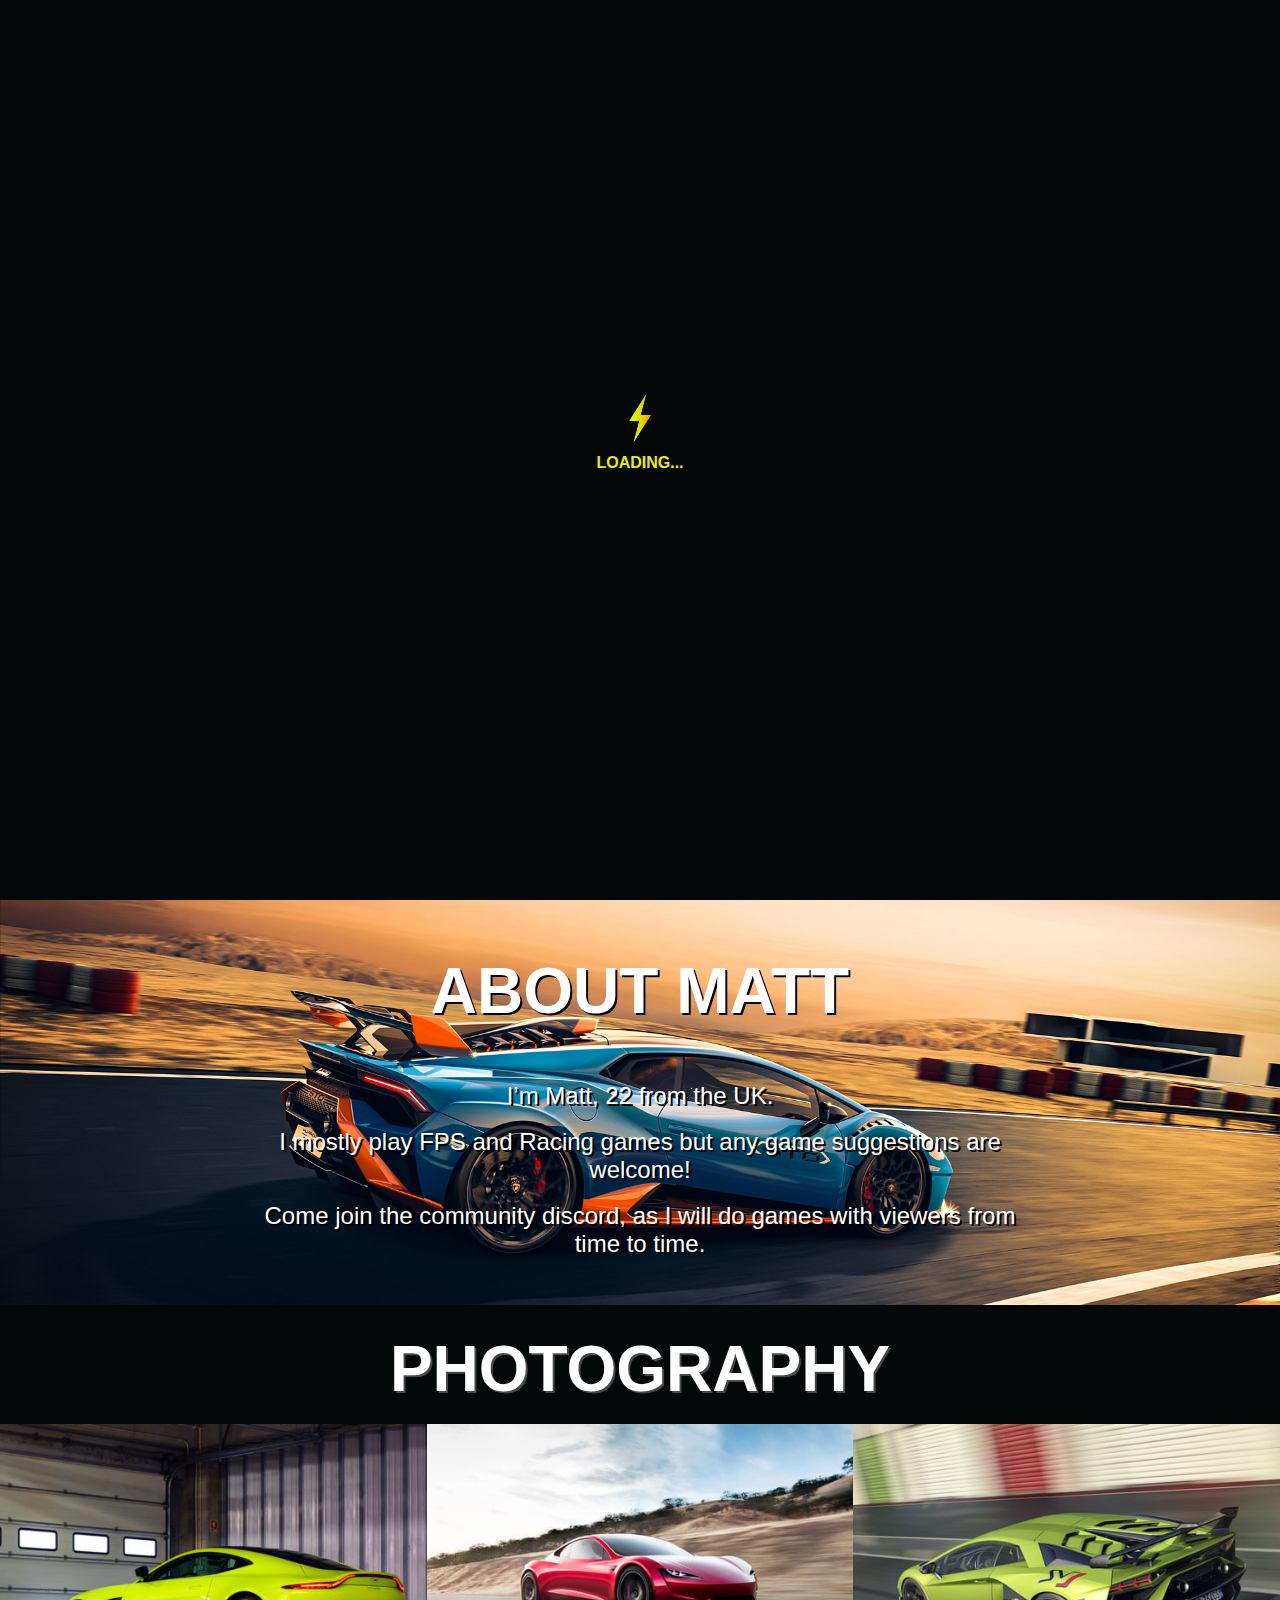
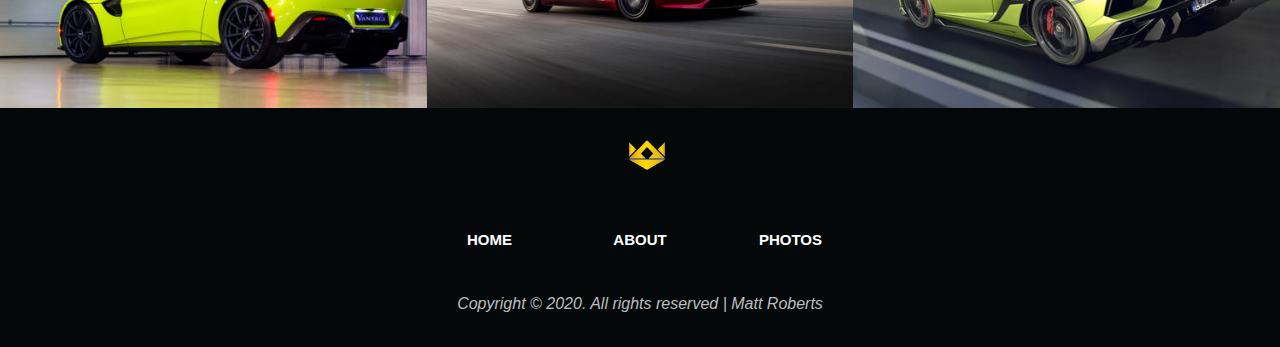
==== index.html @ 7fed85f8 "Footer updated - Mobile" ====
<!DOCTYPE html>
<html lang="en">

<head>
    <meta charset="UTF-8">
    <meta name="viewport" content="width=device-width, initial-scale=1.0">
    <link rel="stylesheet" type="text/css" href="/styles.css">
    <link rel="shortcut icon" type="image/x-icon" href="/CrownLogo.png" />
    <title>MATTI264</title>
    <script src="https://cdnjs.cloudflare.com/ajax/libs/jquery/3.5.1/jquery.min.js"
        integrity="sha512-bLT0Qm9VnAYZDflyKcBaQ2gg0hSYNQrJ8RilYldYQ1FxQYoCLtUjuuRuZo+fjqhx/qtq/1itJ0C2ejDxltZVFg=="
        crossorigin="anonymous"></script>

    <link rel="stylesheet" media="screen and (min-device-width: 375px) and (max-width: 800px)" href="/375.css" />
</head>


<!-- Page Pre-loader -->

<div class="box" id="box">

    <img src="/Bolt-Logo.png" alt="Lightning Bolt" class="bolt">

    <div>
        <p class="loading-screen">LOADING...</p>
    </div>
</div>


<!-- Page Pre-loader -->

<body>



    <header>
        <nav>

            <div class="nav-links">

                <div class="logo">
                    <a href="index.html"><img src="/CrownLogo.png" alt="" class="crown-logo"></a>
                </div>

                <div class="links">
                    <div class="dropdown">
                        <div class="dropbtn">
                            <img src="/bars-solid-white.png" alt="3 Lines" class="Lines">
                        </div>

                        <div class="dropdown-content">
                            <button><a href="index.html">HOME</a></button>
                            <button><a href="#">ABOUT</a></button>
                            <button><a href="#">PHOTOS</a></button>
                        </div>
                    </div>
                </div>

                <div class="social-btn">
                    <button href="#"><a href="https://www.twitch.tv/m4tti264/"><img src="/Twitch-Icon.png" alt=""
                                class="twitch-img"></a></button>
                    <button href="#"><a href="https://twitter.com/MATTI264"><img src="/Twitter-Icon.png" alt=""
                                class="twitter-img"></a></button>
                </div>

            </div>

        </nav>
        <main>

            <p class="p1">Hi I'm Matt</p>
            <p class="p2">Streamer, Photographer and Graphic Designer</p>

        </main>
    </header>

    <section class="About-Section">

        <!-- Need to add an about section - Maybe from Twitch description -->

        <div class="about">
            <p class="p3">ABOUT MATT</p>
            <div class="p4-section">
                <p class="p4">I’m Matt, 22 from the UK.</p>
                <p class="p4">I mostly play FPS and Racing games but any game suggestions are welcome!</p>
                <p class="p4">Come join the community discord, as I will do games with viewers from time to time.</p>
            </div>
        </div>


    </section>

    <section class="Photo-Section">

        <p class="p5">PHOTOGRAPHY</p>

        <div class="Photography-Section">
            <img id="img1" src="/Aston-Martin-Vantage.jpg" alt="Vantage">
            <img id="img1" src="/Tesla-Roadster.jpg" alt="Roadster">
            <img id="img1" src="/Lambo-SVJ.jpg" alt="SVJ">
        </div>

    </section>

    <footer>

        <div class="footer-logo">
            <a href="index.html"></a><img src="/CrownLogo.png" alt="crown_logo" style="height: 40px;"/></a>
        </div>

        <div class="footer-links">

            <button><a href="index.html">HOME</a></button>
            <button><a href="#">ABOUT</a></button>
            <button><a href="#">PHOTOS</a></button>

        </div>


        <!--
        <div class="social-icons">

            <a href="https://twitter.com/MATTI264"><img src="/Images/Website-Icons/Twitter-Icon.png" alt="" class="twittericon"></a>
            <a href=""><img src="/Images/Website-Icons/Behance-Icon.png" alt="" class="behanceicon"></a>
            <a href="https://www.twitch.tv/m4tti264/"><img src="/Images/Website-Icons/Twitch-Icon.png" alt="" class="twitchicon"></a>

        </div> -->

        <div class="footer-line">

            <!-- insert Line under social icons -->

        </div>

        <div class="footer-copy">
            <p>Copyright &copy; 2020. All rights reserved | Matt Roberts</p>
        </div>

    </footer>


    <script>
        $(window).on("load", function (e) {
            $(".box").delay(2000).fadeOut(1000);
            $(".bolt").delay(2000).fadeOut(1000);
        });
    </script>

    <script>
        $(".dropbtn").click(function(){
          $(".dropdown-content").toggle();
        });
    </script>

</body>

</html>
---- styles.css ----
html {
    height: auto;
    background-color: rgb(4, 8, 8);
    overflow-x: hidden;
    overflow-y: scroll;
}

body {
    margin: 0;
    padding: 0;
    width: 100%;
    height: 100vh;
    font-family: "Nunito Sans", sans-serif;
    background-image: url('/CrownBG1.png');
    background-repeat: no-repeat;
    background-attachment: fixed;
    background-size: 100vw 100vh;
    background-position: 0px 0px;
    background-position: fixed;
    background-color: rgb(4, 8, 8);
}


.box {
    background-color: rgb(4, 8, 8);
    width: 100%;
    height: 100%;
    position: fixed;
    display: flex;
    justify-content: center;
    align-items: center;
    z-index: 100;
}

.bolt {
    width: 5vw;
    display: flex;
    margin-left: 5%;
    justify-content: center;
    align-items: center;
    position: absolute;
    transform: translate(-50%, -50%);
    animation: ro 2s infinite;
}

@keyframes ro {
    0% {
        transform: translate(-50%, -50%) rotate(0deg);
    }

    50% {
        transform: translate(-50%, -50%) rotate(-200deg);
    }

    100% {
        transform: translate(-50%, -50%) rotate(-360deg);
    }
}

.box p {
    color: rgb(240, 236, 0);
    padding-top: 2%;
    font-size: 1em;
    font-family: sans-serif;
    font-weight: bold;
    width: 100vw;
    display: flex;
    justify-content: center;
}


header {
    font-family: "Nunito Sans", sans-serif;
    height: 100%;
}

nav {
    background-color: transparent;
    position: relative;
    height: 5%;
    margin: 0;
    padding: 10px;
    font-size: 15px;
    font-family: sans-serif;
    font-weight: bold;
    width: 100vw;
}

.logo {
    margin-left: 2%;
    position: fixed;
}

.crown-logo {
    height: 40px;
    width: auto;
}

.crown-logo:hover {
    cursor: default;
    transform: rotate(360deg);
    transition: all 0.3s ease-in-out 0s;
}

.nav-links {
    display: flex;
    width: 100%;
}

.links {
    position: absolute;
    margin-left: 70%;
    text-transform: uppercase;
    overflow: hidden;
}

.links button {
    background-color: transparent;
    border-color: transparent;
    color: rgb(240, 236, 0);
    display: inline;
    justify-content: space-evenly;
    height: 40px;
    width: 90px;
    font-size: 15px;
    font-weight: 300;
}

.links a {
    text-decoration: none;
    color: rgb(255, 255, 255);
}

.links a:hover {
    color: rgb(240, 236, 0);
}

.dropdown button {
    background-color: transparent;
    border-color: transparent;
    color: rgb(240, 236, 0);
    display: inline;
    justify-content: center;
}

.dropbtn img {
    height: 30px;
    width: auto;
    display: none;
}

.dropdown-content {
    display: inline-flex;
    width: 50%;
    justify-content: space-between;
}

.dropdown-content button {
    padding-left: 5%;
    padding-right: 5%;
}

.social-btn {
    margin-left: 90%;
    position: absolute;
    margin-top: 0.5%;
}

.social-btn button {
    background-color: transparent;
    border-color: transparent;
    color: white;
    display: inline;
    justify-content: space-evenly;
}

.social-btn button:hover {
    opacity: 0.7;
}

.twitch-img {
    height: 40px;
    width: auto;
}

.twitter-img {
    height: 40px;
    width: auto;
}

main {
    margin-left: 10%;
    margin-top: 10%;
    width: 80%;
    color: white;
    font-family: "Oswald", sans-serif;
    font-weight: 700;
    text-transform: uppercase;
    position: relative;
}

.p1 {
    -webkit-text-stroke-width: 2px;
    -webkit-text-stroke-color: white;
    -webkit-text-fill-color: transparent;
    font-size: 5em;
    padding: 0;
    text-align: center;
    margin: 0;
}

.p2 {
    font-size: 4em;
    margin-top: 4%;
    text-align: center;
}


.About-Section {
    color: white;
    font-family: "Oswald", sans-serif;
    background-image: url('/Lambo-STO.jpg');
    background-repeat: no-repeat;
    background-attachment: absolute;
    background-size: 100% auto;
    background-position: 0px 55%;
    background-position: absolute;
}

.about {
    width: 60vw;
    height: 45vh;
    margin-left: 20vw;
    position: relative;
    text-shadow: 2px 2px #000000;
}

.p3 {
    font-size: 4em;
    padding: 0;
    padding-top: 6vh;
    margin: 0;
    text-align: center;
    font-weight: 700;
}

.p4-section {
    padding-top: 4vh;
}

.p4 {
    font-size: 1.5em;
    padding: 0;
    padding-top: 2vh;
    margin: 0;
    text-align: center;
    font-weight: 200;
}

.Photo-Section {
    background-color: rgb(4, 8, 8);
    text-shadow: 2px 2px #474747;
}

.Photography-Section {
    padding-bottom: 3vh;
    width: 100vw;
    height: auto;
    text-align: center;
    display: flex;
    justify-content: space-evenly;
    background-color: rgb(4, 8, 8);
}

.p5 {
    color: white;
    font-size: 4em;
    padding: 0;
    padding-top: 3vh;
    padding-bottom: 2vh;
    margin: 0;
    text-align: center;
    font-weight: 700;
}

.Photography-Section img {
    width: 33.33%;
}

#img1:hover {
    opacity: 0.5;
}

footer {
    background-color: rgb(4, 8, 8);
    height: 10hv;
    width: 100vw;
}

.crown-logo-footer {
    height: 40px;
    width: auto;
}

.footer-logo {
    margin-left: 49%;
}

.footer-links {
    display: flex;
    justify-content: space-evenly;
    align-items: center;
    height: 80px;
    padding-top: 20px;
    width: 40%;
    padding-left: 30%;
}

.footer-links button {
    background-color: transparent;
    border-color: transparent;
    display: inline;
    justify-content: space-evenly;
    height: 40px;
    width: 90px;
    font-size: 15px;
    font-weight: 200;
}

.footer-links a {
    text-decoration: none;
    color: white;
    font-family: "Oswald", sans-serif;
    font-weight: 700;
    display: flex;
    justify-content: space-evenly;
    align-items: center;
}

.footer-links a:hover {
    color: rgb(141, 141, 141);
}

.soial-icons {
    width: 100%;
}

.twittericon {
    padding-left: 44.5%;
}

.behanceicon {
    padding-left: 1%;
}

.twitchicon {
    padding-left: 1%;
}

.footer-copy {
    width: 100%;
    padding-bottom: 2vh;
}

.footer-copy p {
    color: rgb(190, 190, 190);
    font-style: italic;
    font-family: "Oswald", sans-serif;
    display: flex;
    justify-content: center;
    align-items: center;
}
---- 375.css ----
html {
    height: auto;
    background-color: rgb(4, 8, 8);
    overflow-x: hidden;
    overflow-y: scroll;
    max-width: 100vw;
    height: 100%;
}

body {
    margin: 0;
    padding: 0;
    width: 100%;
    height: 100vh;
    font-family: "Nunito Sans", sans-serif;
    background-image: url('/CrownBG1.png');
    background-repeat: no-repeat;
    background-attachment: fixed;
    background-size: auto 100vh;
    background-position: -540px 0px;
    background-position: fixed;
    background-color: rgb(4, 8, 8);
    max-width: 100vw;
    overflow-x: hidden;
    overflow-y: scroll;
}

/* block scrolling for mobile */
body.modal-open {
    overflow: hidden;
    position: fixed;
}
/*
 Block scrolling for desktop */ 
body.viewport-lg {
    position: absolute; 
}
*/



.box {
    background-color: rgb(4, 8, 8);
    width: 100%;
    height: 100%;
    position: fixed;
    display: flex;
    justify-content: center;
    align-items: center;
    z-index: 600;
}

.bolt {
    width: 20vw;
    display: flex;
    margin-left: 12%;
    margin-bottom: 5%;
    justify-content: center;
    align-items: center;
    position: absolute;
    transform: translate(-50%, -50%);
    animation: ro 2s infinite;
}

@keyframes ro {
    0% {
        transform: translate(-50%, -50%) rotate(0deg);
    }

    50% {
        transform: translate(-50%, -50%) rotate(-200deg);
    }

    100% {
        transform: translate(-50%, -50%) rotate(-360deg);
    }
}

.box p {
    color: rgb(240, 236, 0);
    padding-top: 2%;
    font-size: 1.5em;
    font-family: sans-serif;
    font-weight: bold;
    width: 100vw;
    display: flex;
    justify-content: center;
}



header {
    font-family: "Nunito Sans", sans-serif;
    height: 100%;
}

nav {
    background-color: transparent;
    position: relative;
    height: 5%;
    margin: 0;
    padding: 10px;
    font-size: 15px;
    font-family: sans-serif;
    font-weight: bold;
    width: 100vw;
}

.logo {
    margin-left: 2%;
    position: fixed;
    z-index: 150;
}

.crown-logo {
    height: 35px;
    width: auto;
    z-index: 150;
}

.crown-logo:hover {
    cursor: default;
    transform: rotate(360deg);
    transition: all 0.3s ease-in-out 0s;
    z-index: 150;
}



.nav-links {
    display: flex;
    width: 100%;
}

.links {
    position: absolute;
    margin-left: 0%;
    text-transform: uppercase;
    overflow: hidden;
}

.links button {
    background-color: transparent;
    border-color: transparent;
    color: rgb(240, 236, 0);
    display: inline;
    justify-content: space-evenly;
    height: 40px;
    width: 90px;
    font-size: 15px;
    font-weight: 300;
}

.links a {
    text-decoration: none;
    color: rgb(255, 255, 255);
}

.links a:hover {
    color: rgb(240, 236, 0);
}

.dropdown button {
    background-color: transparent;
    border-color: transparent;
}

.dropbtn img {
    height: 30px;
    width: auto;
    display: inline;
    float: right;
    margin-left: 85%;
    position: fixed; 
    z-index: 1;
}

.dropdown-content {
    display: none;
    width: 40%;
    height: auto;
    padding-bottom:2%;
    color: white;
    z-index: 200;
    justify-content: center;
    position: fixed;
    margin-left: 60vw;
    margin-top: 7%;
    background: rgb(4, 8, 8);
}

.dropdown-content button {
    display: block;
    justify-content: center;
    align-items: center;
}

.dropdown-content a {
    float: none;
    color: white;
    padding: 12px 16px;
    text-decoration: none;
    display: block;
    text-align: right;
}

.social-btn {
    margin-left: 90%;
    position: absolute;
    margin-top: 0.5%;
    display: none;
}

.social-btn button {
    background-color: transparent;
    border-color: transparent;
    color: white;
    display: none;
    justify-content: space-evenly;
}




main {
    margin-left: 10%;
    margin-top: 10%;
    width: 80%;
    color: white;
    font-family: "Oswald", sans-serif;
    font-weight: 700;
    text-transform: uppercase;
    position: relative;
}

.p1 {
    -webkit-text-stroke-width: 0.5px;
    -webkit-text-stroke-color: white;
    -webkit-text-fill-color: transparent;
    font-size: 4em;
    padding: 0;
    text-align: center;
    margin-top: 20vh;
}

.p2 {
    font-size: 2.5em;
    margin-top: 10vh;
    text-align: center;
}


.About-Section {
    color: white;
    font-family: "Oswald", sans-serif;
    background-image: url('/Lambo-STO.jpg');
    background-repeat: no-repeat;
    background-attachment: absolute;
    background-size: 100% auto;
    background-position: 0px 55%;
    background-position: absolute;
    background-color: rgb(4, 8, 8);
}

.about {
    width: 90vw;
    height: 35vh;
    margin-left: 5vw;
    position: relative;
    text-shadow: 1px 1px #000000;
}

.p3 {
    font-size: 2em;
    padding: 0;
    padding-top: 8vh;
    margin: 0;
    text-align: center;
    font-weight: 700;
}

.p4-section {
    padding-top: 1vh;
}

.p4 {
    font-size: 1.2em;
    padding: 0;
    padding-top: 1vh;
    margin: 0;
    text-align: center;
    font-weight: 200;
}


.Photo-Section {
    background-color: rgb(4, 8, 8);
    text-shadow: 2px 2px #474747;
}

.Photography-Section {
    padding-bottom: 3vh;
    width: 100vw;
    height: auto;
    text-align: center;
    display: flex;
    justify-content: space-evenly;
    background-color: rgb(4, 8, 8);
}

.p5 {
    color: white;
    font-size: 2em;
    padding: 0;
    padding-bottom: 2vh;
    margin: 0;
    text-align: center;
    font-weight: 700;
}

.Photography-Section {
    display: block;
}

.Photography-Section img {
    width: auto;
    height: auto;
    display: block;
    max-height: 333px;
    max-width: 500px;

}

#img1:hover {
    opacity: 1;
}



footer {
    background-color: rgb(4, 8, 8);
}

.footer-logo {
    z-index: 1;
    margin: 0;
    padding: 0;
    display: flex;
    justify-content: center;
    align-content: center;
    width: 100vw;
}

.footer-logo a img {
    display: block;
}



.footer-links {
    height: 80px;
    margin: 0;
    padding: 0;
    padding-top: 20px;
    width: 100vw;
}

.footer-links button {
    background-color: transparent;
    border-color: transparent;
    display: flex;
    justify-content: center;
    align-content: center;
    height: 40px;
    width: 90px;
    font-size: 15px;
    font-weight: 200;
}

.footer-links a {
    text-decoration: none;
    color: white;
    font-family: "Oswald", sans-serif;
    font-weight: 700;
    display: flex;
    justify-content: space-evenly;
    align-items: center;
}

.footer-links a:hover {
    color: rgb(141, 141, 141);
}

/*

.soial-icons {
    width: 100%;
}

.twittericon {
    padding-left: 44.5%;
}

.behanceicon {
    padding-left: 1%;
}

.twitchicon {
    padding-left: 1%;
}

.footer-copy {
    width: 100%;
    padding-bottom: 2vh;
}

.footer-copy p {
    color: rgb(190, 190, 190);
    font-style: italic;
    font-family: "Oswald", sans-serif;
    display: flex;
    justify-content: center;
    align-items: center;
}

*/
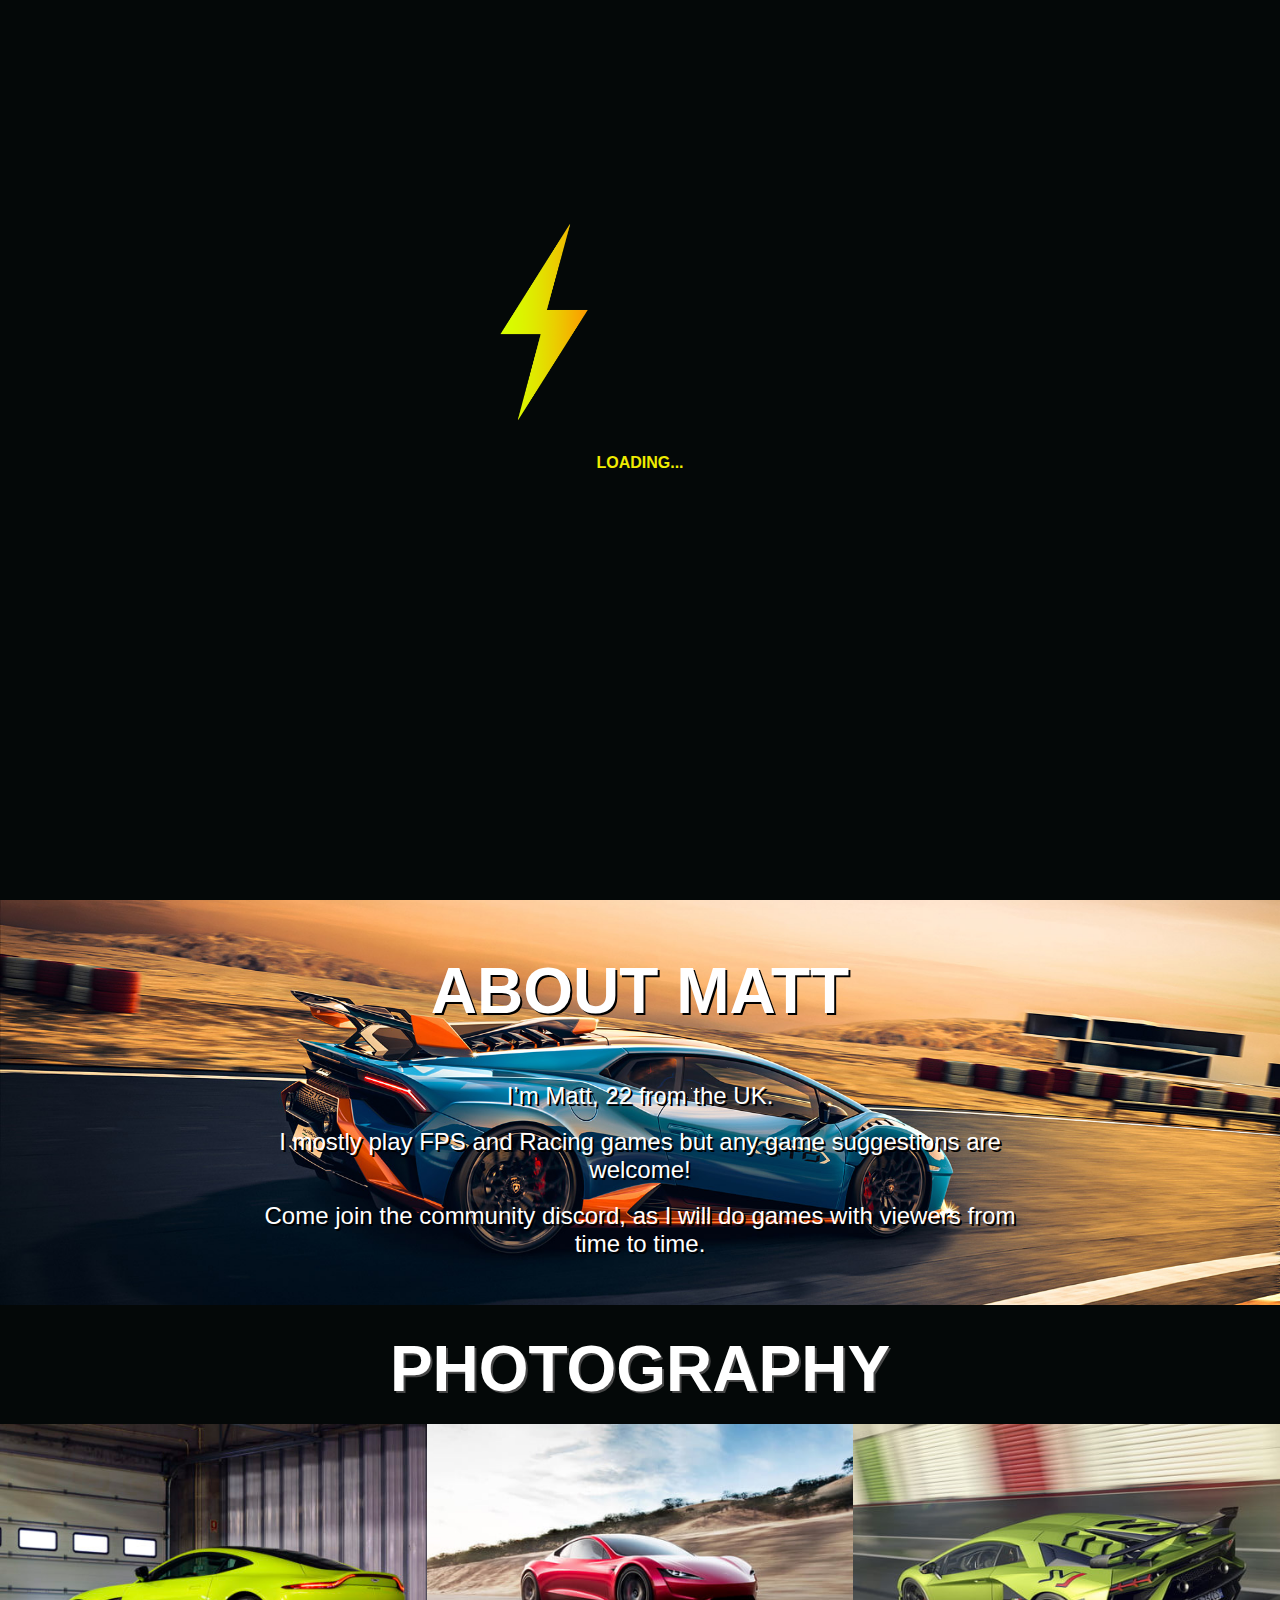
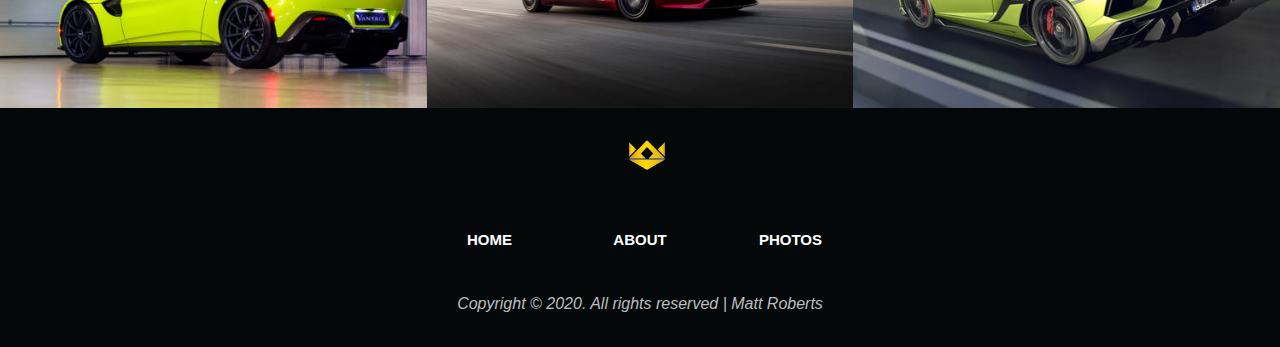
==== commit 1f6fe3cd: "new changes" ====
--- a/index.html
+++ b/index.html
@@ -11,19 +11,19 @@
         integrity="sha512-bLT0Qm9VnAYZDflyKcBaQ2gg0hSYNQrJ8RilYldYQ1FxQYoCLtUjuuRuZo+fjqhx/qtq/1itJ0C2ejDxltZVFg=="
         crossorigin="anonymous"></script>
 
-    <link rel="stylesheet" media="screen and (min-device-width: 375px) and (max-width: 800px)" href="/375.css" />
+    <link rel="stylesheet" media="screen and (min-device-width: 375px) and (max-width: 767px)" href="/375.css" />
+
+
 </head>
 
 
 <!-- Page Pre-loader -->
 
-<div class="box" id="box">
+<div class="box">
 
-    <img src="/Bolt-Logo.png" alt="Lightning Bolt" class="bolt">
+    <img src="/Bolt-Logo.png" alt="Lightning Bolt" class="bolt" style="width: 20vw;">
 
-    <div>
-        <p class="loading-screen">LOADING...</p>
-    </div>
+        <p>LOADING...</p>
 </div>
 
 
--- a/375.css
+++ b/375.css
@@ -1,5 +1,4 @@
 html {
-    height: auto;
     background-color: rgb(4, 8, 8);
     overflow-x: hidden;
     overflow-y: scroll;
@@ -41,52 +40,46 @@
 
 .box {
     background-color: rgb(4, 8, 8);
-    width: 100%;
-    height: 100%;
+    width: 100vw;
+    height: 100vh;
     position: fixed;
-    display: flex;
-    justify-content: center;
-    align-items: center;
     z-index: 600;
-}
-
-.bolt {
-    width: 20vw;
-    display: flex;
-    margin-left: 12%;
-    margin-bottom: 5%;
-    justify-content: center;
-    align-items: center;
-    position: absolute;
-    transform: translate(-50%, -50%);
-    animation: ro 2s infinite;
-}
-
-@keyframes ro {
-    0% {
-        transform: translate(-50%, -50%) rotate(0deg);
-    }
-
-    50% {
-        transform: translate(-50%, -50%) rotate(-200deg);
-    }
-
-    100% {
-        transform: translate(-50%, -50%) rotate(-360deg);
-    }
-}
-
-.box p {
     color: rgb(240, 236, 0);
     padding-top: 2%;
     font-size: 1.5em;
     font-family: sans-serif;
     font-weight: bold;
-    width: 100vw;
-    display: flex;
-    justify-content: center;
-}
-
+}
+
+.bolt {
+    
+    transform: translate(-50%, -50%);
+    animation: ro 2s infinite;
+    z-index: 1;
+    margin: 0;
+    padding: 0;
+    display: flex;
+    justify-content: center;
+    align-content: center;
+    margin-bottom: 10%;
+    margin-left: 20vw;
+}
+
+/*
+@keyframes ro {
+    0% {
+        transform: translate(-50%, -50%) rotate(0deg);
+    }
+
+    50% {
+        transform: translate(-50%, -50%) rotate(-200deg);
+    }
+
+    100% {
+        transform: translate(-50%, -50%) rotate(-360deg);
+    }
+}
+*/
 
 
 header {
@@ -300,11 +293,11 @@
 
 .Photography-Section {
     padding-bottom: 3vh;
-    width: 100vw;
     height: auto;
-    text-align: center;
-    display: flex;
-    justify-content: space-evenly;
+    display: flex;
+    justify-content: center;
+    align-content: center;
+    width: 100vw;
     background-color: rgb(4, 8, 8);
 }
 
@@ -320,15 +313,19 @@
 
 .Photography-Section {
     display: block;
+    margin: 0;
 }
 
 .Photography-Section img {
     width: auto;
     height: auto;
-    display: block;
+    display: flex;
+    justify-content: center;
+    align-content: center;
+    width: 100vw;
     max-height: 333px;
     max-width: 500px;
-
+    margin: 0;
 }
 
 #img1:hover {
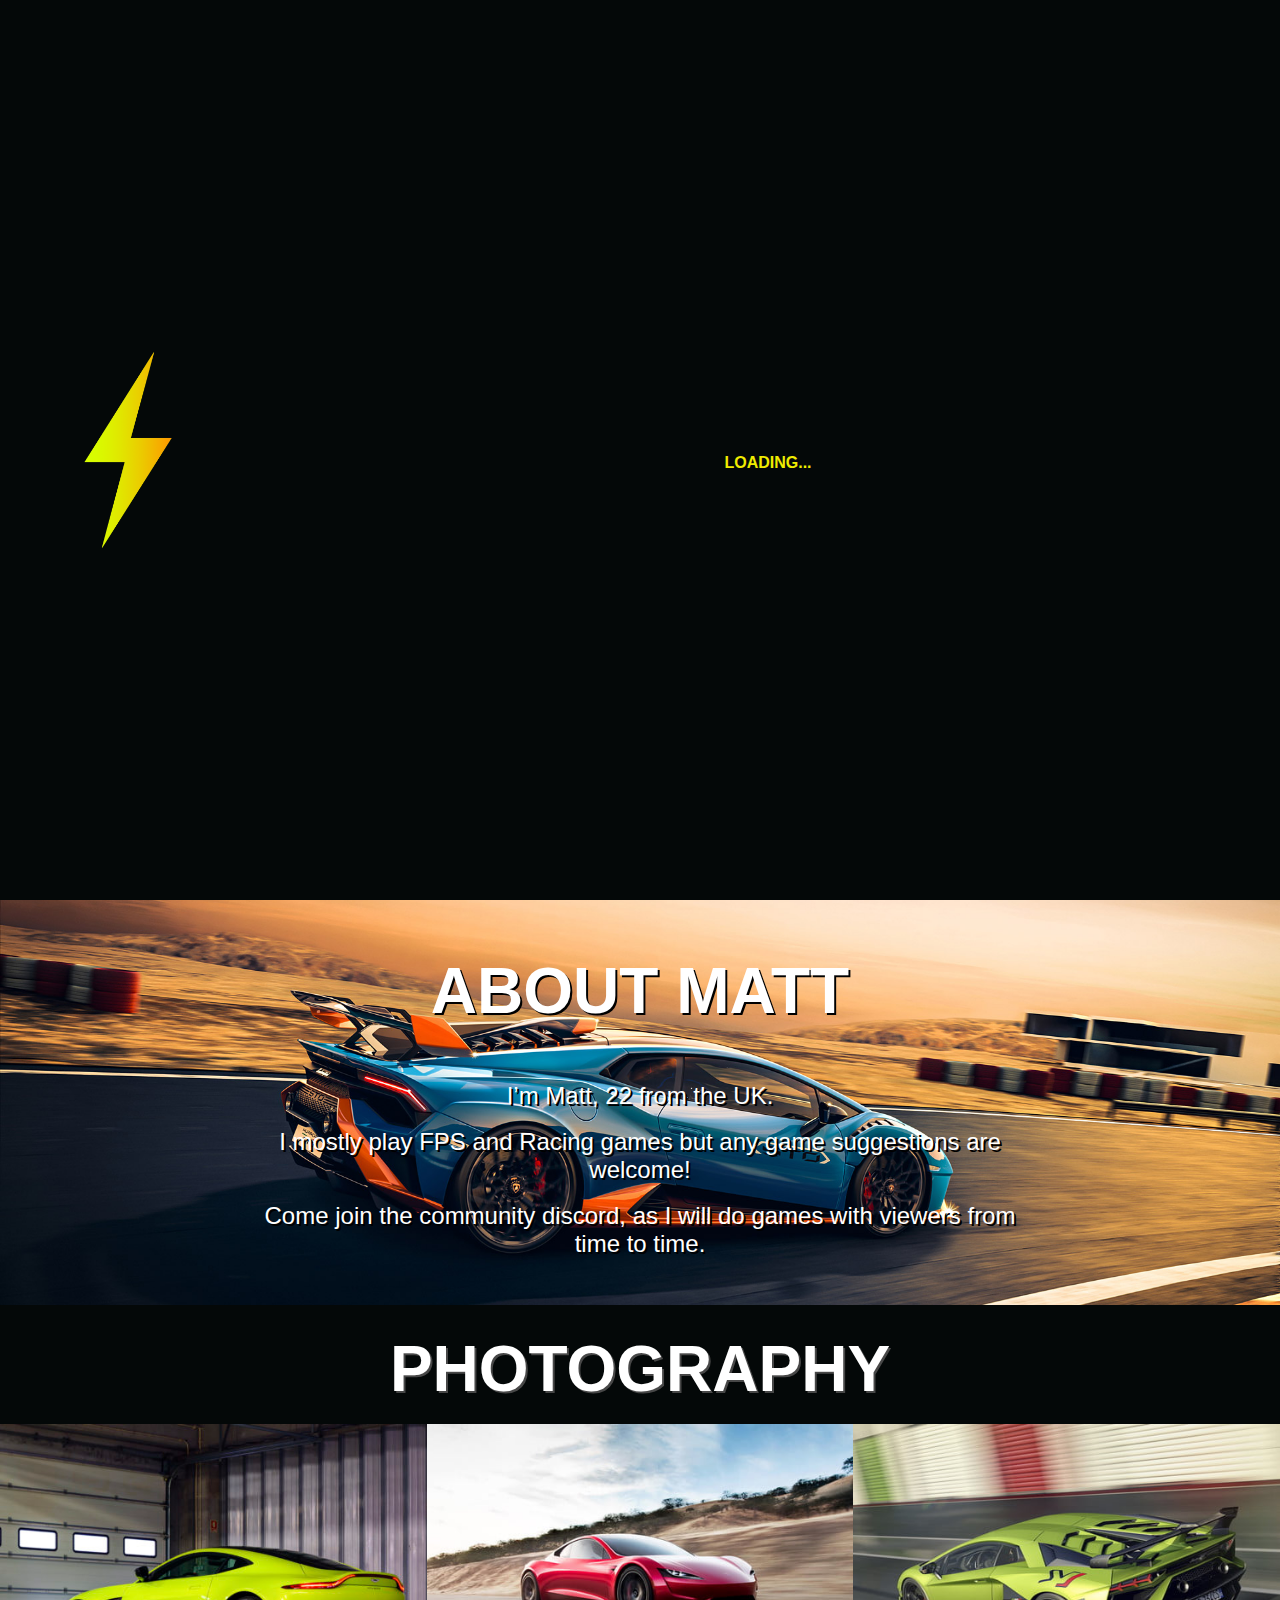
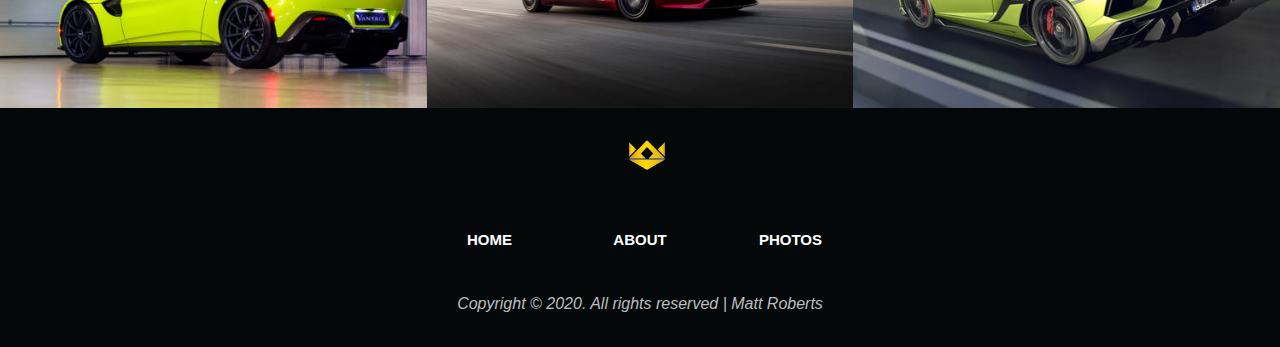
==== commit 6b5ce036: "loading screen fixed" ====
--- a/index.html
+++ b/index.html
@@ -21,9 +21,9 @@
 
 <div class="box">
 
-    <img src="/Bolt-Logo.png" alt="Lightning Bolt" class="bolt" style="width: 20vw;">
+    <img src="/Bolt-Logo.png" alt="Lightning Bolt" id="bolt" style="width: 20vw; text-align: center;">
 
-        <p>LOADING...</p>
+        <p style="text-align: center;">LOADING...</p>
 </div>
 
 
@@ -142,7 +142,7 @@
     <script>
         $(window).on("load", function (e) {
             $(".box").delay(2000).fadeOut(1000);
-            $(".bolt").delay(2000).fadeOut(1000);
+            $("#bolt").delay(2000).fadeOut(1000);
         });
     </script>
 
--- a/375.css
+++ b/375.css
@@ -42,28 +42,36 @@
     background-color: rgb(4, 8, 8);
     width: 100vw;
     height: 100vh;
-    position: fixed;
+    position: relative;
     z-index: 600;
     color: rgb(240, 236, 0);
     padding-top: 2%;
     font-size: 1.5em;
     font-family: sans-serif;
     font-weight: bold;
-}
-
-.bolt {
-    
+    display: block;
+    margin-left: auto;
+    margin-right: auto;
+}
+
+#bolt {
     transform: translate(-50%, -50%);
     animation: ro 2s infinite;
     z-index: 1;
     margin: 0;
     padding: 0;
-    display: flex;
-    justify-content: center;
-    align-content: center;
-    margin-bottom: 10%;
-    margin-left: 20vw;
-}
+    top: 50%;
+    left: 50%;
+    position: absolute;
+    margin-right: -50%;
+}
+
+.box p {
+    margin-top: 10vh;
+    padding-top: 5vh;
+    position: relative;
+}
+
 
 /*
 @keyframes ro {
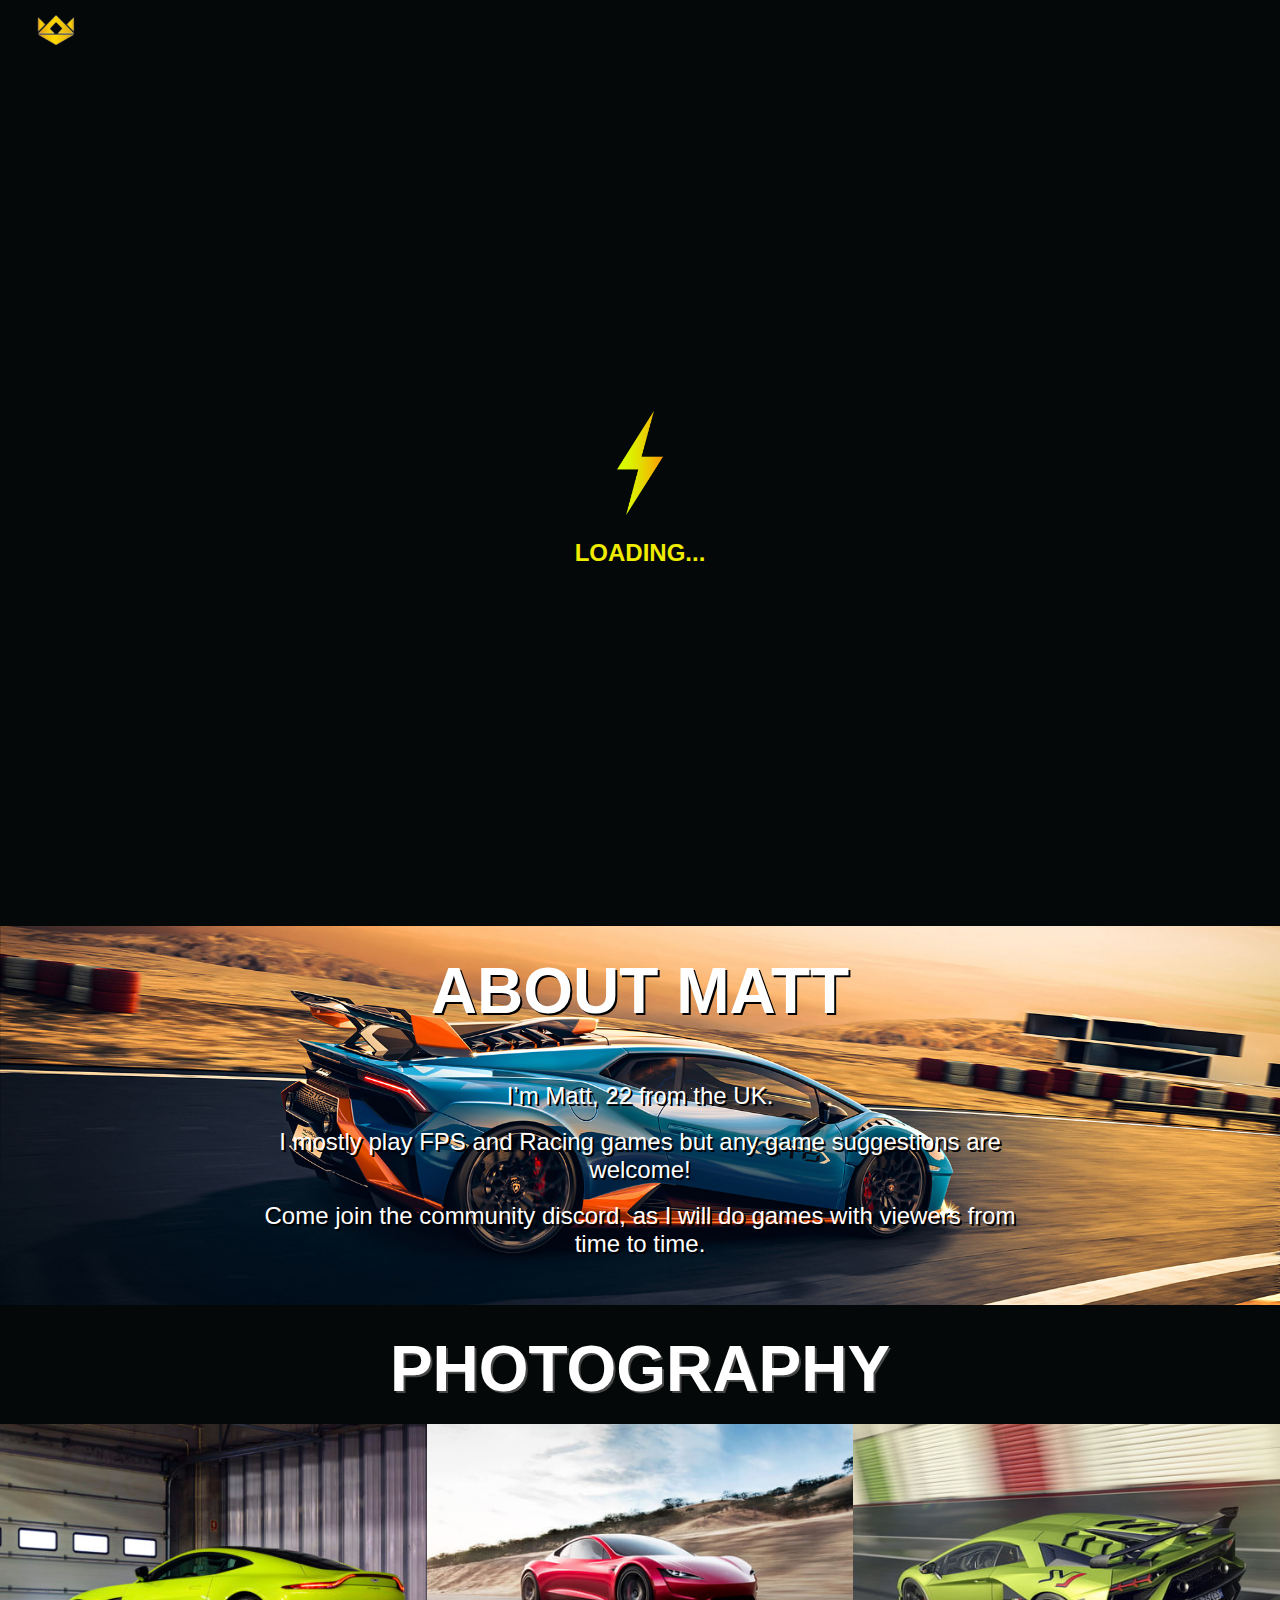
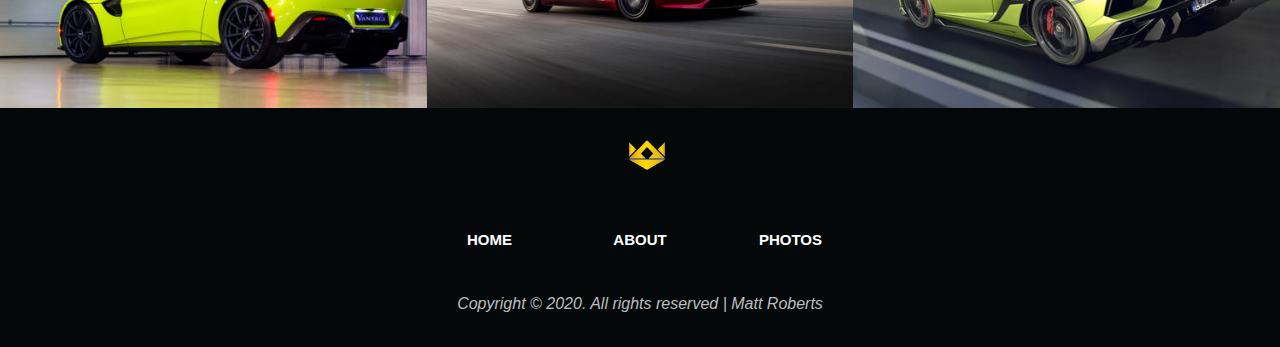
==== commit 8938c4e2: "general updates" ====
--- a/index.html
+++ b/index.html
@@ -21,7 +21,7 @@
 
 <div class="box">
 
-    <img src="/Bolt-Logo.png" alt="Lightning Bolt" id="bolt" style="width: 20vw; text-align: center;">
+    <img src="/Bolt-Logo.png" alt="Lightning Bolt" id="bolt" style="text-align: center;">
 
         <p style="text-align: center;">LOADING...</p>
 </div>
--- a/styles.css
+++ b/styles.css
@@ -23,24 +23,38 @@
 
 .box {
     background-color: rgb(4, 8, 8);
-    width: 100%;
-    height: 100%;
+    width: 100vw;
+    height: 100vh;
     position: fixed;
-    display: flex;
-    justify-content: center;
-    align-items: center;
-    z-index: 100;
-}
-
-.bolt {
-    width: 5vw;
-    display: flex;
-    margin-left: 5%;
-    justify-content: center;
-    align-items: center;
-    position: absolute;
+    z-index: 600;
+    color: rgb(240, 236, 0);
+    padding-top: 2%;
+    font-size: 1.5em;
+    font-family: sans-serif;
+    font-weight: bold;
+    display: block;
+    margin-left: auto;
+    margin-right: auto;
+}
+
+#bolt {
     transform: translate(-50%, -50%);
     animation: ro 2s infinite;
+    z-index: 200;
+    margin: 0;
+    padding: 0;
+    top: 50%;
+    left: 50%;
+    position: absolute;
+    margin-right: -50%;
+    width: 15vh;
+}
+
+.box p {
+    margin-top: 10vh;
+    padding-top: 47vh;
+    position: relative;
+    z-index: 200;
 }
 
 @keyframes ro {
@@ -56,18 +70,6 @@
         transform: translate(-50%, -50%) rotate(-360deg);
     }
 }
-
-.box p {
-    color: rgb(240, 236, 0);
-    padding-top: 2%;
-    font-size: 1em;
-    font-family: sans-serif;
-    font-weight: bold;
-    width: 100vw;
-    display: flex;
-    justify-content: center;
-}
-
 
 header {
     font-family: "Nunito Sans", sans-serif;
@@ -89,6 +91,7 @@
 .logo {
     margin-left: 2%;
     position: fixed;
+    z-index: 600;
 }
 
 .crown-logo {
@@ -138,7 +141,6 @@
 .dropdown button {
     background-color: transparent;
     border-color: transparent;
-    color: rgb(240, 236, 0);
     display: inline;
     justify-content: center;
 }
--- a/375.css
+++ b/375.css
@@ -64,6 +64,7 @@
     left: 50%;
     position: absolute;
     margin-right: -50%;
+    width: 20vh;
 }
 
 .box p {
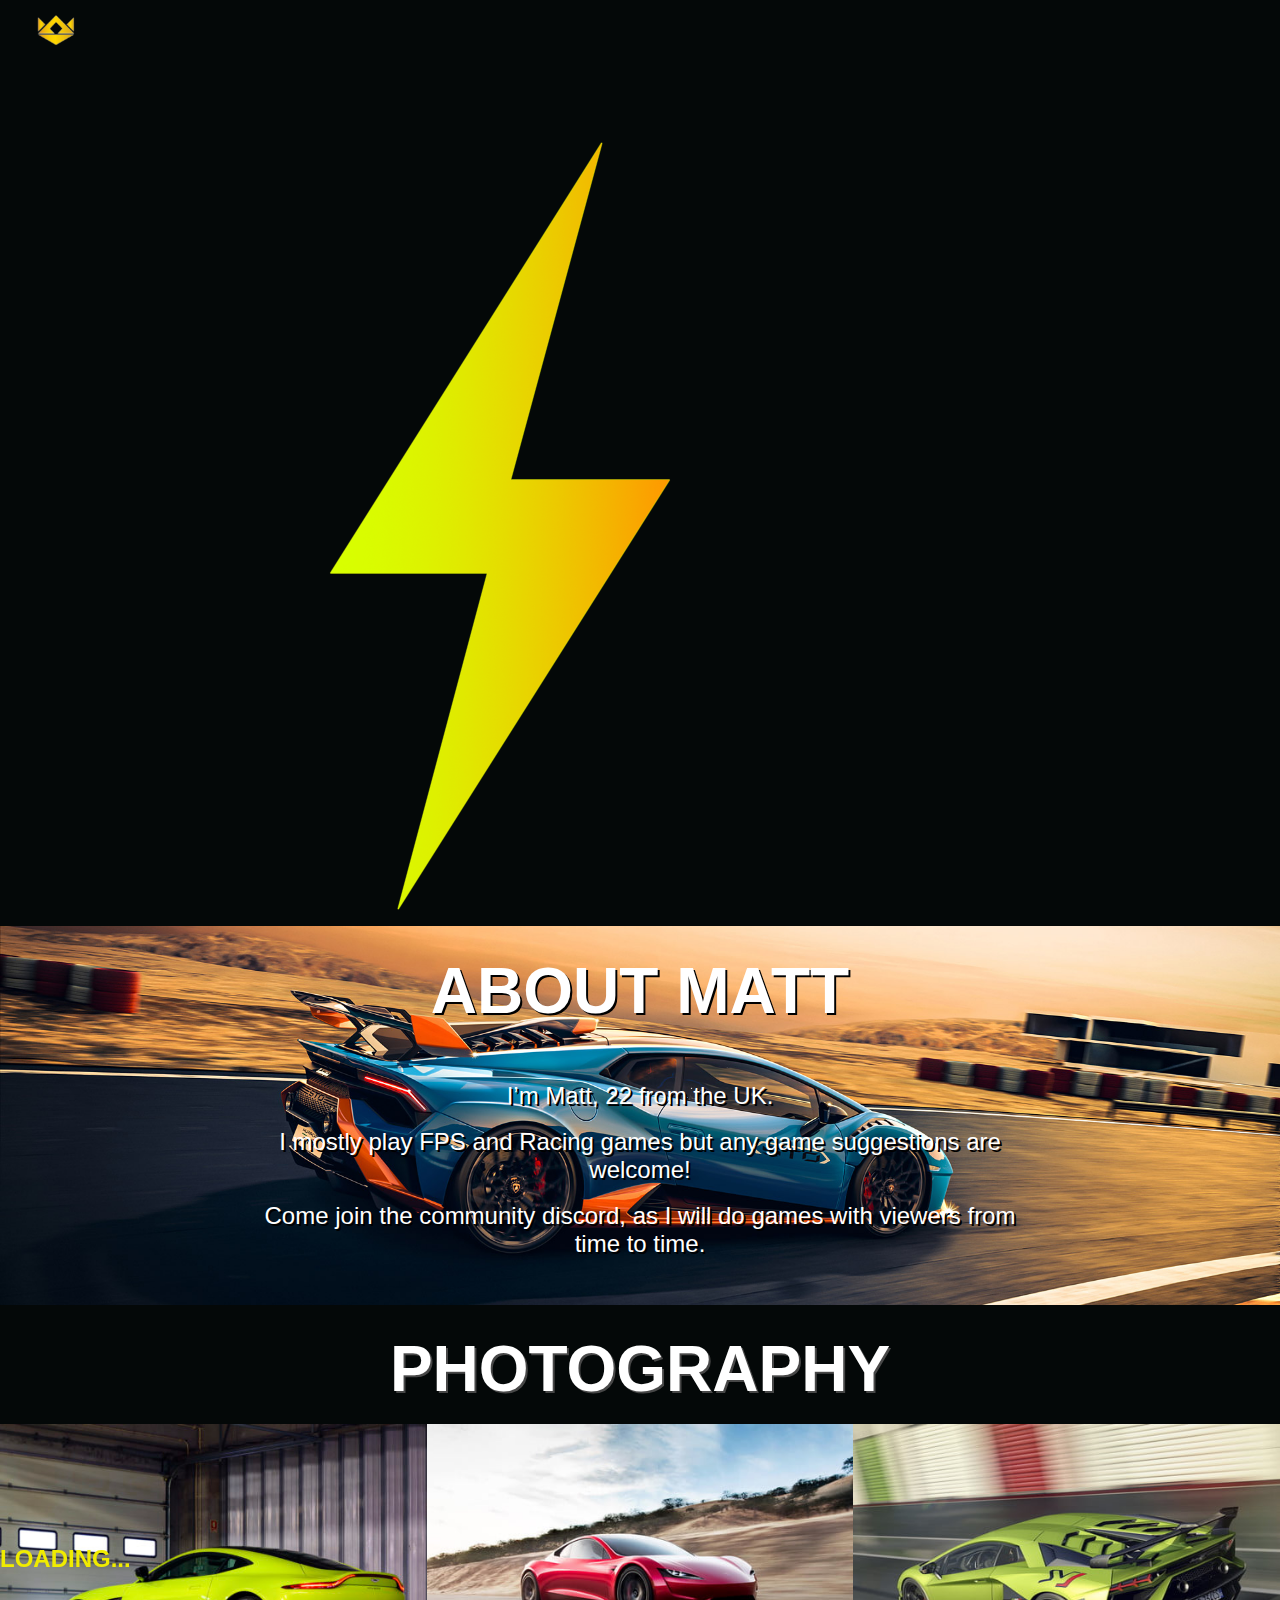
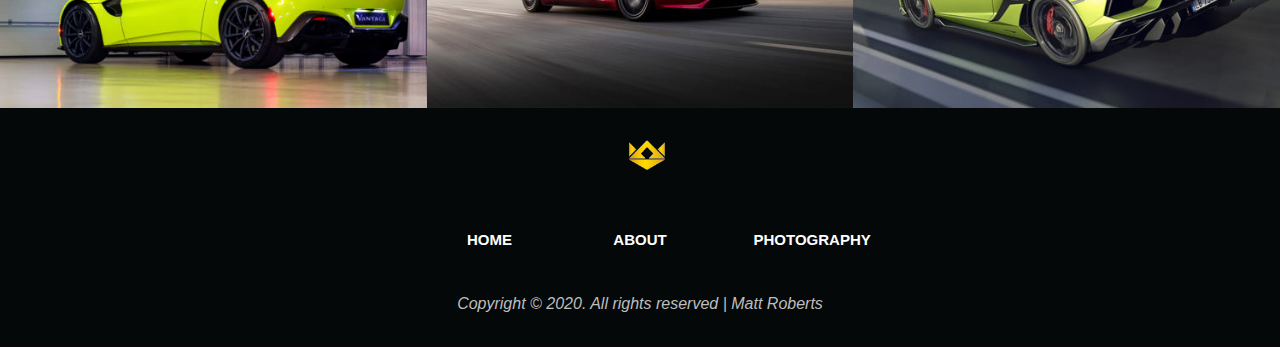
==== commit 4904c3b6: "Update index.html" ====
--- a/index.html
+++ b/index.html
@@ -1,157 +1,139 @@
-<!DOCTYPE html>
-<html lang="en">
-
-<head>
-    <meta charset="UTF-8">
-    <meta name="viewport" content="width=device-width, initial-scale=1.0">
-    <link rel="stylesheet" type="text/css" href="/styles.css">
-    <link rel="shortcut icon" type="image/x-icon" href="/CrownLogo.png" />
-    <title>MATTI264</title>
-    <script src="https://cdnjs.cloudflare.com/ajax/libs/jquery/3.5.1/jquery.min.js"
-        integrity="sha512-bLT0Qm9VnAYZDflyKcBaQ2gg0hSYNQrJ8RilYldYQ1FxQYoCLtUjuuRuZo+fjqhx/qtq/1itJ0C2ejDxltZVFg=="
-        crossorigin="anonymous"></script>
-
-    <link rel="stylesheet" media="screen and (min-device-width: 375px) and (max-width: 767px)" href="/375.css" />
-
-
-</head>
-
-
-<!-- Page Pre-loader -->
-
-<div class="box">
-
-    <img src="/Bolt-Logo.png" alt="Lightning Bolt" id="bolt" style="text-align: center;">
-
-        <p style="text-align: center;">LOADING...</p>
-</div>
-
-
-<!-- Page Pre-loader -->
-
-<body>
-
-
-
-    <header>
-        <nav>
-
-            <div class="nav-links">
-
-                <div class="logo">
-                    <a href="index.html"><img src="/CrownLogo.png" alt="" class="crown-logo"></a>
-                </div>
-
-                <div class="links">
-                    <div class="dropdown">
-                        <div class="dropbtn">
-                            <img src="/bars-solid-white.png" alt="3 Lines" class="Lines">
-                        </div>
-
-                        <div class="dropdown-content">
-                            <button><a href="index.html">HOME</a></button>
-                            <button><a href="#">ABOUT</a></button>
-                            <button><a href="#">PHOTOS</a></button>
-                        </div>
-                    </div>
-                </div>
-
-                <div class="social-btn">
-                    <button href="#"><a href="https://www.twitch.tv/m4tti264/"><img src="/Twitch-Icon.png" alt=""
-                                class="twitch-img"></a></button>
-                    <button href="#"><a href="https://twitter.com/MATTI264"><img src="/Twitter-Icon.png" alt=""
-                                class="twitter-img"></a></button>
-                </div>
-
-            </div>
-
-        </nav>
-        <main>
-
-            <p class="p1">Hi I'm Matt</p>
-            <p class="p2">Streamer, Photographer and Graphic Designer</p>
-
-        </main>
-    </header>
-
-    <section class="About-Section">
-
-        <!-- Need to add an about section - Maybe from Twitch description -->
-
-        <div class="about">
-            <p class="p3">ABOUT MATT</p>
-            <div class="p4-section">
-                <p class="p4">I’m Matt, 22 from the UK.</p>
-                <p class="p4">I mostly play FPS and Racing games but any game suggestions are welcome!</p>
-                <p class="p4">Come join the community discord, as I will do games with viewers from time to time.</p>
-            </div>
-        </div>
-
-
-    </section>
-
-    <section class="Photo-Section">
-
-        <p class="p5">PHOTOGRAPHY</p>
-
-        <div class="Photography-Section">
-            <img id="img1" src="/Aston-Martin-Vantage.jpg" alt="Vantage">
-            <img id="img1" src="/Tesla-Roadster.jpg" alt="Roadster">
-            <img id="img1" src="/Lambo-SVJ.jpg" alt="SVJ">
-        </div>
-
-    </section>
-
-    <footer>
-
-        <div class="footer-logo">
-            <a href="index.html"></a><img src="/CrownLogo.png" alt="crown_logo" style="height: 40px;"/></a>
-        </div>
-
-        <div class="footer-links">
-
-            <button><a href="index.html">HOME</a></button>
-            <button><a href="#">ABOUT</a></button>
-            <button><a href="#">PHOTOS</a></button>
-
-        </div>
-
-
-        <!--
-        <div class="social-icons">
-
-            <a href="https://twitter.com/MATTI264"><img src="/Images/Website-Icons/Twitter-Icon.png" alt="" class="twittericon"></a>
-            <a href=""><img src="/Images/Website-Icons/Behance-Icon.png" alt="" class="behanceicon"></a>
-            <a href="https://www.twitch.tv/m4tti264/"><img src="/Images/Website-Icons/Twitch-Icon.png" alt="" class="twitchicon"></a>
-
-        </div> -->
-
-        <div class="footer-line">
-
-            <!-- insert Line under social icons -->
-
-        </div>
-
-        <div class="footer-copy">
-            <p>Copyright &copy; 2020. All rights reserved | Matt Roberts</p>
-        </div>
-
-    </footer>
-
-
-    <script>
-        $(window).on("load", function (e) {
-            $(".box").delay(2000).fadeOut(1000);
-            $("#bolt").delay(2000).fadeOut(1000);
-        });
-    </script>
-
-    <script>
-        $(".dropbtn").click(function(){
-          $(".dropdown-content").toggle();
-        });
-    </script>
-
-</body>
-
-</html>+<!DOCTYPE html>
+<html lang="en">
+
+<head>
+    <meta charset="UTF-8">
+    <meta name="viewport" content="width=device-width, initial-scale=1.0">
+    <link rel="stylesheet" type="text/css" href="/styles.css">
+    <link rel="shortcut icon" type="image/x-icon" href="/CrownLogo.png" />
+    <title>MATTI264</title>
+    <script src="https://cdnjs.cloudflare.com/ajax/libs/jquery/3.5.1/jquery.min.js"
+        integrity="sha512-bLT0Qm9VnAYZDflyKcBaQ2gg0hSYNQrJ8RilYldYQ1FxQYoCLtUjuuRuZo+fjqhx/qtq/1itJ0C2ejDxltZVFg=="
+        crossorigin="anonymous"></script>
+</head>
+
+
+<!-- Page Pre-loader -->
+
+<div class="box" id="box">
+
+    <img src="/Bolt-Logo.png" alt="Lightning Bolt" class="bolt">
+
+    <div>
+        <p class="loading-screen">LOADING...</p>
+    </div>
+</div>
+
+<body>
+
+
+
+    <header>
+        <nav>
+
+            <div class="nav-links">
+
+                <div class="logo">
+                    <a href="index.html"><img src="/CrownLogo.png" alt="" class="crown-logo"></a>
+                </div>
+
+                <div class="links">
+
+                    <button><a href="index.html">HOME</a></button>
+                    <button><a href="#">ABOUT</a></button>
+                    <button><a href="contact-us.php">PHOTOGRAPHY</a></button>
+
+                </div>
+
+                <div class="social-btn">
+                    <button href="#"><a href="https://www.twitch.tv/m4tti264/"><img src="/Twitch-Icon.png" alt=""
+                                class="twitch-img"></a></button>
+                    <button href="#"><a href="https://twitter.com/MATTI264"><img src="/Twitter-Icon.png" alt=""
+                                class="twitter-img"></a></button>
+                </div>
+
+            </div>
+
+        </nav>
+        <main>
+
+            <p class="p1">Hi I'm Matt</p>
+            <p class="p2">Streamer, Photographer and Graphic Designer</p>
+
+        </main>
+    </header>
+
+    <section class="About-Section">
+
+        <!-- Need to add an about section - Maybe from Twitch description -->
+
+        <div class="about">
+            <p class="p3">ABOUT MATT</p>
+            <div class="p4-section">
+                <p class="p4">I’m Matt, 22 from the UK.</p>
+                <p class="p4">I mostly play FPS and Racing games but any game suggestions are welcome!</p>
+                <p class="p4">Come join the community discord, as I will do games with viewers from time to time.</p>
+            </div>
+        </div>
+
+
+    </section>
+
+    <section class="Photo-Section">
+
+        <p class="p5">PHOTOGRAPHY</p>
+
+        <div class="Photography-Section">
+            <img id="img1" src="/Aston-Martin-Vantage.jpg" alt="Vantage">
+            <img id="img1" src="/Tesla-Roadster.jpg" alt="Roadster">
+            <img id="img1" src="/Lambo-SVJ.jpg" alt="SVJ">
+        </div>
+
+    </section>
+
+    <footer>
+
+        <div class="footer-logo">
+            <a href="index.html"><img src="/CrownLogo.png" alt="" class="crown-logo-footer"></a>
+        </div>
+
+        <div class="footer-links">
+
+            <button><a href="index.html">HOME</a></button>
+            <button><a href="#">ABOUT</a></button>
+            <button><a href="#">PHOTOGRAPHY</a></button>
+
+        </div>
+
+
+        <!--
+        <div class="social-icons">
+
+            <a href="https://twitter.com/MATTI264"><img src="/Images/Website-Icons/Twitter-Icon.png" alt="" class="twittericon"></a>
+            <a href=""><img src="/Images/Website-Icons/Behance-Icon.png" alt="" class="behanceicon"></a>
+            <a href="https://www.twitch.tv/m4tti264/"><img src="/Images/Website-Icons/Twitch-Icon.png" alt="" class="twitchicon"></a>
+
+        </div> -->
+
+        <div class="footer-line">
+
+            <!-- insert Line under social icons -->
+
+        </div>
+
+        <div class="footer-copy">
+            <p>Copyright &copy; 2020. All rights reserved | Matt Roberts</p>
+        </div>
+
+    </footer>
+
+    <script>
+        $(window).on("load", function (e) {
+            $(".box").delay(2000).fadeOut(1000);
+            $(".bolt").delay(2000).fadeOut(1000);
+        });
+    </script>
+
+</body>
+
+</html>
